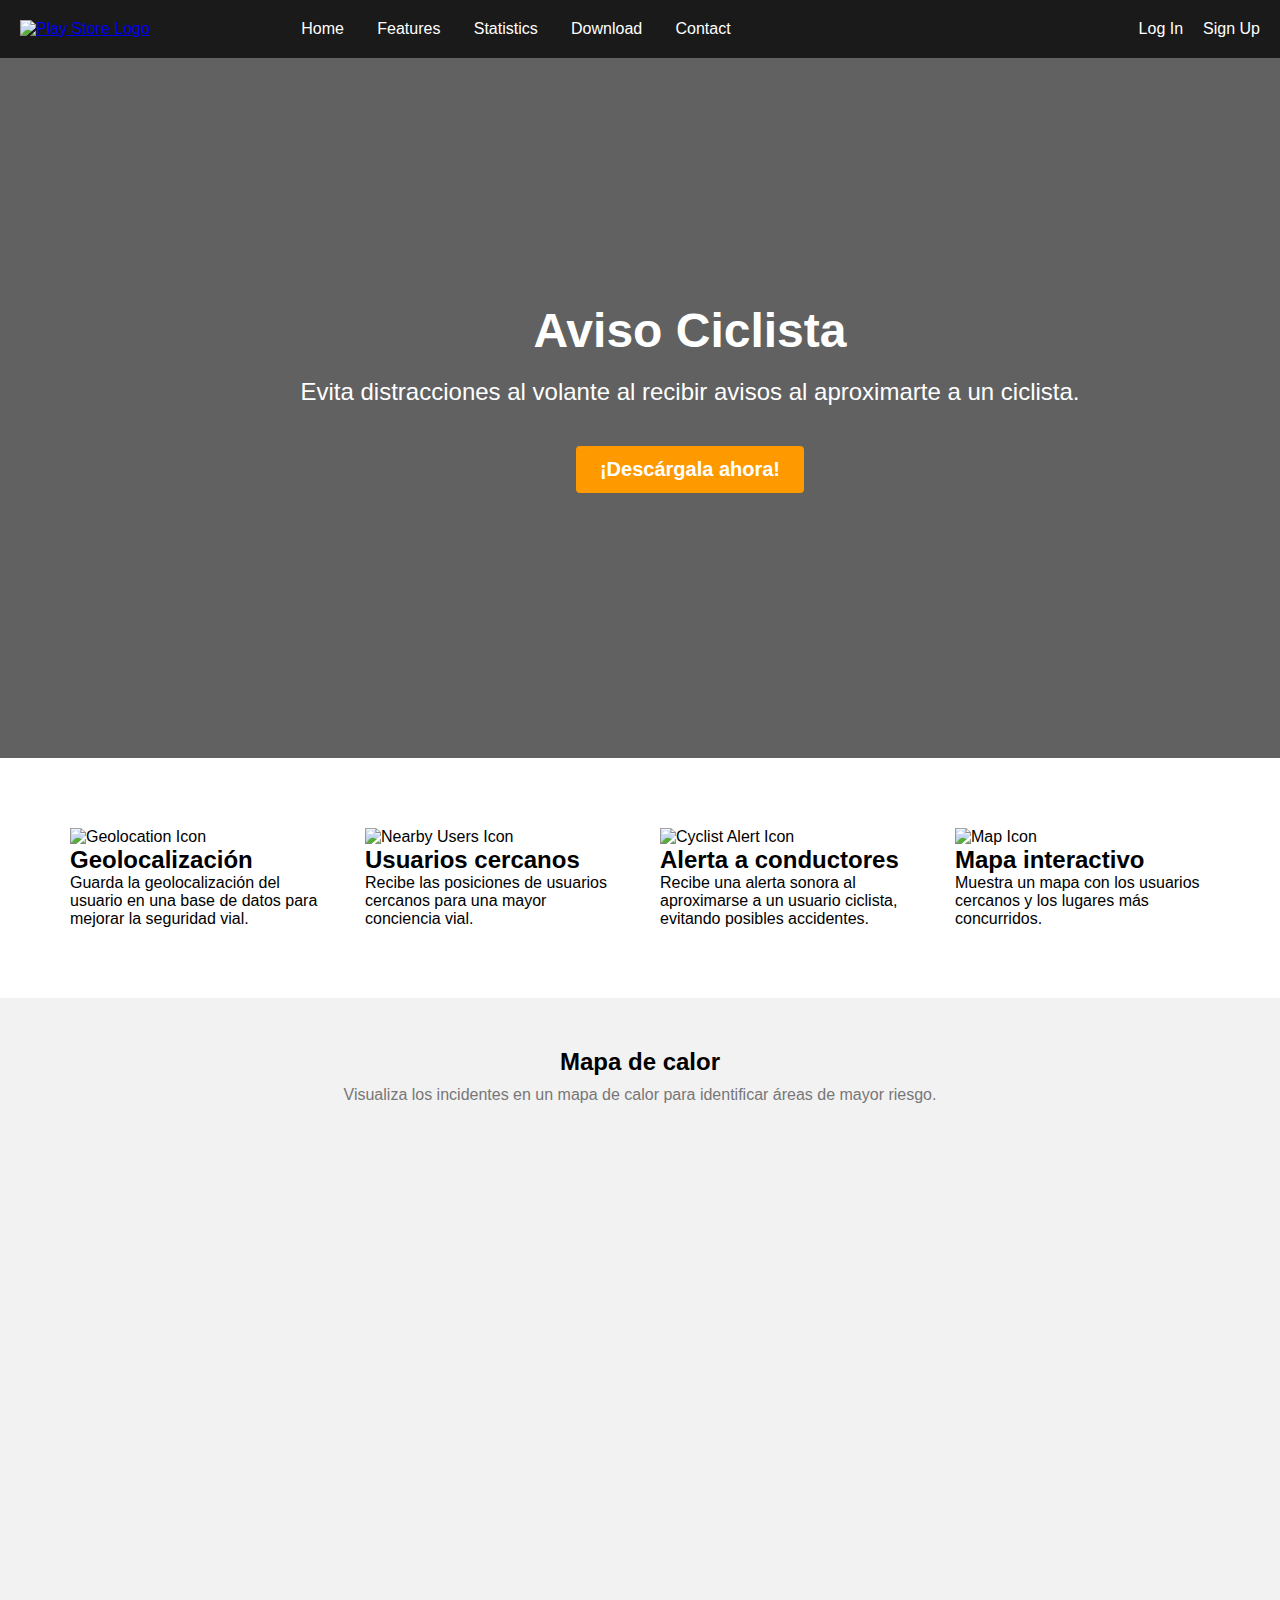
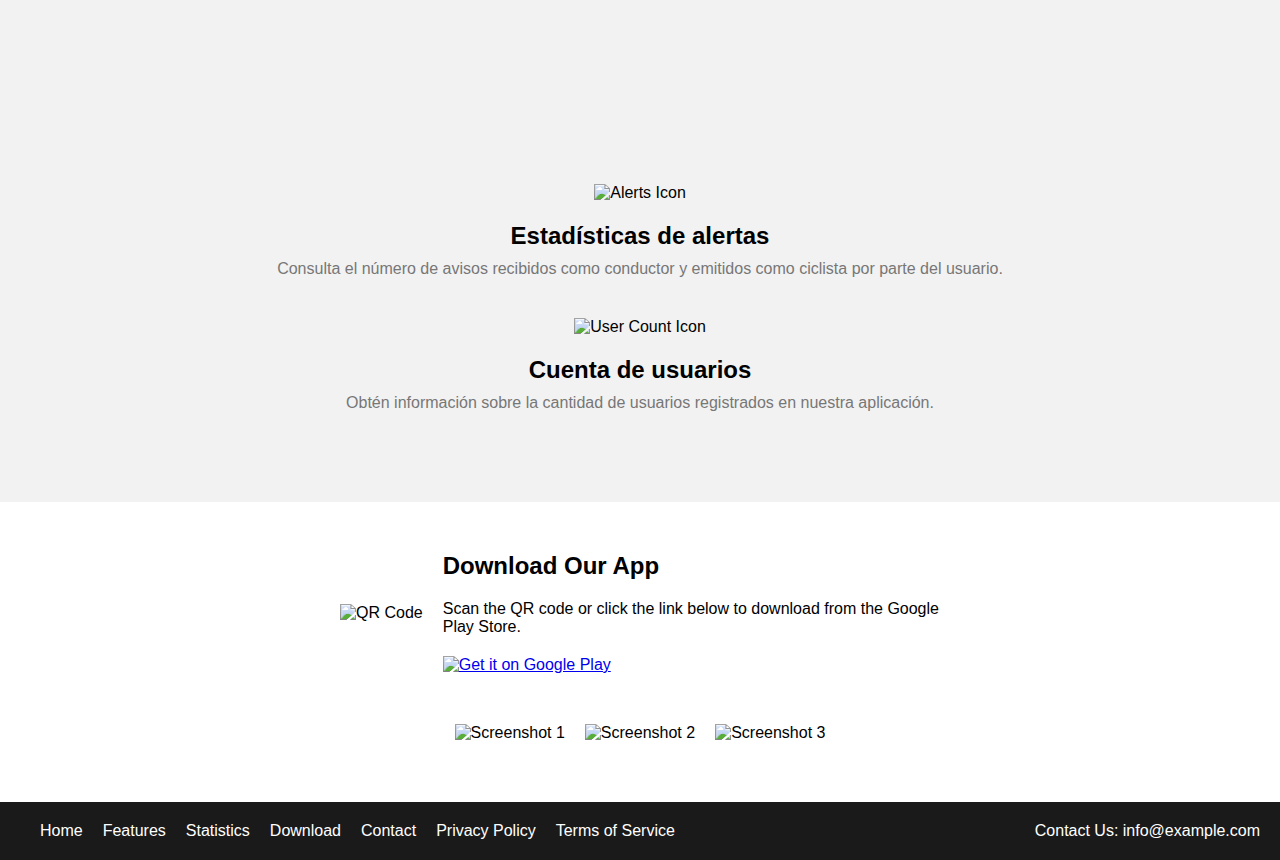
==== web/index.html @ ae35ce98 "added charset" ====
<!DOCTYPE html>
<html>
<head>
    <meta charset="UTF-8">
    <title>Aviso Ciclista</title>
    <link rel="stylesheet" href="login3.css">

    <script src="./app/heatmap.js" type="module" defer></script>
    <script src="https://maps.googleapis.com/maps/api/js?key=AIzaSyBGoaO3KdtTWSkpd9C3U9whxkGeinP6G9s&callback=initMap&libraries=visualization,geometry" async defer></script>
    <script src="https://cdnjs.cloudflare.com/ajax/libs/gsap/3.9.1/gsap.min.js"></script>

    <script src="/app/firebase.js" type="module" defer></script>
    <script src="/app/auth.js" type="module" defer></script>
    
    <script src="/app/modal.js" defer></script>
</head>
</head>
<body>

<!-- Header Section -->
<header>
    <div class="logo-container">
        <a href="index3.html"><img src="/assets/playstore.png" alt="Play Store Logo"></a>
    </div>
    <nav class="main-nav">
        <ul>
            <li><a href="index3.html">Home</a></li> <!-- Home link added -->
            <li><a href="#features">Features</a></li>
            <li><a href="#statistics">Statistics</a></li>
            <li><a href="#download">Download</a></li>
            <li><a href="#contact">Contact</a></li>
        </ul>
    </nav>
    <!-- User-related links -->
<nav class="user-nav">
    <ul id="menu-list">
        <li><a href="#login" id="login-link">Log In</a></li>
        <li><a href="#signup" id="signup-link">Sign Up</a></li>
    </ul>
</nav>

<!-- Login form -->
<div id="login" class="modal">
    <div id="modal-overlay" class="modal-overlay"></div>
    <form id="signin-form" class="modal-content">
        <div class="modal-header">
            <span class="close-button" onclick="hideModal('login')">&times;</span>
            <h1>Log In</h1>
        </div>
        <div class="form-group">
            <label for="signin-email"><b>Email</b></label>
            <input type="text" id="signin-email" placeholder="Enter Email" required>
        </div>
        <div class="form-group">
            <label for="signin-password"><b>Password</b></label>
            <input type="password" id="signin-password" placeholder="Enter Password" required>
        </div>
        <div class="form-group">
            <button type="submit" class="signin-button">Log In</button>
        </div>
    </form>
</div>

<!-- Sign Up form -->
<div id="signup" class="modal">
    <div id="modal-overlay" class="modal-overlay"></div>
    <form id="signup-form" class="modal-content">
        <div class="modal-header">
            <span class="close-button" onclick="hideModal('signup')">&times;</span>
            <h1>Sign Up</h1>
        </div>
        <div class="form-group">
            <label for="signup-email"><b>Email</b></label>
            <input type="text" id="signup-email" placeholder="Enter Email" required>
        </div>
        <div class="form-group">
            <label for="signup-password"><b>Password</b></label>
            <input type="password" id="signup-password" placeholder="Enter Password" required>
        </div>
        <div class="form-group">
            <button type="submit" class="signup-button">Sign Up</button>
        </div>
    </form>
</div>
</header>

<!-- Hero Section -->
<section id="hero">
    <div class="hero-overlay"></div>
    <div class="hero-content">
        <h1 class="hero-title">Aviso Ciclista</h1>
        <p class="hero-description">Evita distracciones al volante al recibir avisos al aproximarte a un ciclista.</p>
        <div class="hero-cta">
            <a href="https://play.google.com/store/apps/details?id=com.davidhpf.Aviso_Ciclista" target="_blank" rel="noopener noreferrer" class="hero-button">¡Descárgala ahora!</a>
        </div>
    </div>
</section>

<!-- Features Section -->
<section id="features">
    <!-- Repeat this structure for each feature -->
    <div>
        <img src="/assets/geolocation.png" alt="Geolocation Icon" style="max-width: 100%; height: auto;">
        <h2>Geolocalización</h2>
        <p>Guarda la geolocalización del usuario en una base de datos para mejorar la seguridad vial.</p>
    </div>
    <div>
        <img src="/assets/nearby.png" alt="Nearby Users Icon" style="max-width: 100%; height: auto;">
        <h2>Usuarios cercanos</h2>
        <p>Recibe las posiciones de usuarios cercanos para una mayor conciencia vial.</p>
    </div>
    <div>
        <img src="/assets/p-22.jpg" alt="Cyclist Alert Icon"  style="max-width: 100%; height: auto;">
        <h2>Alerta a conductores</h2>
        <p>Recibe una alerta sonora al aproximarse a un usuario ciclista, evitando posibles accidentes.</p>
    </div>
    <div>
        <img src="/assets/Map-03.png" alt="Map Icon" style="max-width: 100%; height: auto;">
        <h2>Mapa interactivo</h2>
        <p>Muestra un mapa con los usuarios cercanos y los lugares más concurridos.</p>
    </div>
</section>

<!-- Statistics Section -->
<section id="statistics">
    <!-- Include elements for your heatmap and other stats here -->
    <div id="heatmap">
        <h2>Mapa de calor</h2>
        <p>Visualiza los incidentes en un mapa de calor para identificar áreas de mayor riesgo.</p>
        <div id="map" style="width: 100%;"></div>
    </div>
    <div id="alerts-stats">
        <img src="alerts-icon.png" alt="Alerts Icon">
        <h2>Estadísticas de alertas</h2>
        <p>Consulta el número de avisos recibidos como conductor y emitidos como ciclista por parte del usuario.</p>
    </div>
    <div id="user-count">
        <img src="user-count-icon.png" alt="User Count Icon">
        <h2>Cuenta de usuarios</h2>
        <p>Obtén información sobre la cantidad de usuarios registrados en nuestra aplicación.</p>
    </div>
</section>

<!-- Download Section -->
<section id="download">
    <div class="download-container">
        <div class="qr-code">
            <!-- Add your QR code image here -->
            <img src="/assets/qr-code.png" alt="QR Code">
        </div>
        <div class="download-info">
            <h2>Download Our App</h2>
            <p>Scan the QR code or click the link below to download from the Google Play Store.</p>
            <a class="play-store-link" href="https://play.google.com/store/apps/details?id=com.davidhpf.Aviso_Ciclista">
            <img alt='Get it on Google Play' src='https://play.google.com/intl/en_us/badges/static/images/badges/en_badge_web_generic.png'/></a>
            </a>
        </div>
    </div>
    <!-- Include app screenshots here -->
    <div class="screenshots-container">
        <img src="/assets/Screenshot_1.png" alt="Screenshot 1">
        <img src="/assets/Screenshot_2.png" alt="Screenshot 2">
        <img src="screenshot3.png" alt="Screenshot 3">
    </div>
</section>

<!-- Footer Section -->
<footer>
    <!-- Repeat the nav structure from the header here -->
    <nav>
        <ul>
            <li><a href="index3.html">Home</a></li> <!-- Home link added -->
            <li><a href="#features">Features</a></li>
            <li><a href="#statistics">Statistics</a></li>
            <li><a href="#download">Download</a></li>
            <li><a href="#contact">Contact</a></li>
            <li><a href="/privacy.html">Privacy Policy</a></li>
            <li><a href="#terms">Terms of Service</a></li>
        </ul>
    </nav>
    <!-- Include contact info here -->
    <p>Contact Us: info@example.com</p>
</footer>

</body>
</html>
---- web/login3.css ----
/* Reset some default styles */
body, h1, h2, p, ul {
    margin: 0;
    padding: 0;
}

body {
    font-family: Arial, sans-serif;
}

/* Header */
header {
    display: flex;
    justify-content: space-between;
    align-items: center;
    padding: 20px;
    background-color: #1a1a1a;
}

header .logo-container {
    flex: 1;
}

header .main-nav,
header .user-nav {
    flex: 2;
}

header img {
    height: 50px;
}

header nav ul {
    display: flex;
    justify-content: space-evenly;
    list-style-type: none;
}

header nav ul li a {
    color: white;
    text-decoration: none;
}

header .user-nav ul {
    justify-content: flex-end; /* Aligns Login and Sign Up to the right */
}

.user-nav ul li {
    margin-left: 20px; /* Adjust this value to increase or decrease the space */
}

/* Hero Section */
section#hero {
    display: flex;
    justify-content: space-around;
    align-items: center;
    padding: 50px;
    background-color: #f2f2f2;
}

section#hero .hero-text {
    flex: 1;
}

section#hero .hero-text h1,
section#hero .hero-text p {
    margin-bottom: 20px;
}

section#hero .hero-cta {
    flex: 1;
}

section#hero .hero-image {
    flex: 1;
}

section#hero .hero-image img {
    width: 100%;
    object-fit: contain;
}

/* Features Section */
section#features {
    display: flex;
    justify-content: space-around;
    padding: 50px;
    background-color: #fff;
}

section#features div {
    width: 30%;
    padding: 20px;
}

section#features img {
    width: 100%;
}

/* Statistics Section */
section#statistics {
    display: flex;
    flex-direction: column;
    align-items: center;
    padding: 50px;
    background-color: #f2f2f2;
}

/* Download Section */
section#download {
    display: flex;
    flex-direction: column;
    align-items: center;
    padding: 50px;
    background-color: #fff;
}

.download-container {
    display: flex;
    justify-content: center;
    align-items: center;
    flex-wrap: wrap;
    max-width: 600px;
    margin-bottom: 40px;
}

.qr-code img {
    max-width: 200px;
    height: auto;
    margin-right: 20px;
}

.download-info {
    flex: 1;
}

.download-info h2 {
    margin-bottom: 20px;
}

.download-info p {
    margin-bottom: 20px;
}

.play-store-link img {
    max-width: 200px;
    height: auto;
}

.screenshots-container {
    display: flex;
    justify-content: center;
    max-width: 800px;
}

.screenshots-container img {
    max-width: 300px;
    height: auto;
    margin: 10px;
}

/* Footer Section */
footer {
    display: flex;
    justify-content: space-between;
    padding: 20px;
    background-color: #1a1a1a;
}

footer nav ul {
    display: flex;
    list-style-type: none;
}

footer nav ul li {
    margin-left: 20px;
}

footer nav ul li a {
    color: white;
    text-decoration: none;
}

footer p {
    color: white;
}

/* Privacy Policy Content */
section#privacy-policy {
    display: flex;
    justify-content: center;
    align-items: center;
    padding: 50px;
    background-color: #f2f2f2;
}

section#privacy-policy .policy-container {
    max-width: 800px;
    text-align: justify;
}

section#privacy-policy .policy-container h1 {
    font-size: 28px;
    margin-bottom: 20px;
}

section#privacy-policy .policy-container h2 {
    font-size: 24px;
    margin-bottom: 10px;
}

section#privacy-policy .policy-container p {
    margin-bottom: 15px;
}

section#privacy-policy .policy-container ul {
    margin-bottom: 15px;
}

section#privacy-policy .policy-container li {
    margin-bottom: 5px;
}

#hero {
    position: relative;
    width: 100%;
    height: 600px;
    background-size: cover;
    background-position: center;
    background-image: url('/assets/background.jpg');
}

.hero-overlay {
    position: absolute;
    top: 0;
    left: 0;
    width: 100%;
    height: 100%;
    background-color: rgba(0, 0, 0, 0.6);
}

.hero-content {
    position: relative;
    z-index: 1;
    text-align: center;
    padding: 100px 20px;
    color: #fff;
}

.hero-title {
    font-size: 48px;
    font-weight: bold;
    margin-bottom: 20px;
}

.hero-description {
    font-size: 24px;
    margin-bottom: 40px;
}

.hero-cta {
    margin-bottom: 20px;
}

.hero-button {
    display: inline-block;
    padding: 12px 24px;
    font-size: 20px;
    font-weight: bold;
    text-decoration: none;
    background-color: #ff9900;
    color: #fff;
    border-radius: 4px;
    transition: background-color 0.3s ease;
}

.hero-button:hover {
    background-color: #e68a00;
}

#statistics {
    padding: 100px 0;
    background-color: #f2f2f2;
}

#statistics div {
    text-align: center;
    margin-bottom: 40px;
}

#statistics img {
    width: 80px;
    height: 80px;
    margin-bottom: 20px;
}

#statistics h2 {
    font-size: 24px;
    font-weight: bold;
    margin-bottom: 10px;
}

#statistics p {
    font-size: 16px;
    color: #777;
}

#map {
    width: 100%;
    height: 600px;
}

#login,
#signup {
    display: none;
}

/* General Modal Styling */
.modal {
    display: none;  /* Hidden by default */
    position: fixed;  /* Stay in place */
    z-index: 1000;  /* Sit on top */
    left: 0;
    top: 0;
    width: 100%;  /* Full width */
    height: 100%;  /* Full height */
    overflow: auto;  /* Enable scroll if needed */
    background-color: rgba(0, 0, 0, 0.4);  /* Black with opacity */
}

.modal-content {
    position: relative;
    background-color: #fefefe;
    margin: 15% auto;  /* 15% from the top and centered */
    padding: 20px;
    border: 1px solid #888;
    width: 80%;  /* Could be more or less, depending on screen size */
}

.modal-overlay {
    position: absolute;
    top: 0;
    left: 0;
    height: 100%;
    width: 100%;
    background-color: rgba(0, 0, 0, 0.5);
}

/* Styling for the modals */
.modal-header {
    padding: 10px 20px;
    border-bottom: 1px solid #ddd;
    display: flex;
    justify-content: space-between;
    align-items: center;
}

.close-button {
    font-size: 30px;
    font-weight: bold;
    cursor: pointer;
}

.close-button:hover,
.close-button:focus {
    color: #f44336;
    text-decoration: none;
    cursor: pointer;
}

.form-group {
    padding: 10px 20px;
}

/* Styles for the form inputs and buttons */
input[type="text"],
input[type="password"] {
    width: 100%;
    padding: 15px;
    margin: 5px 0 10px 0;
    display: inline-block;
    border: none;
    background: #f1f1f1;
}

button {
    background-color: #4caf50;
    color: white;
    padding: 15px 20px;
    margin: 8px 0;
    border: none;
    cursor: pointer;
    width: 100%;
    opacity: 0.9;
}

button:hover {
    opacity: 1;
}

.modal-overlay {
    position: fixed;
    top: 0;
    left: 0;
    width: 100%;
    height: 100%;
    background-color: rgba(0, 0, 0, 0.5);
}

body.modal-active {
    /* This will darken the background */
    background-color: rgba(0, 0, 0, 0.4);
}

body.modal-active > *:not(.modal) {
    /* This will blur the background content */
    filter: blur(5px);
}

.modal-backdrop {
    position: fixed;  /* Fix position to the viewport */
    top: 0;
    left: 0;
    width: 100vw;  /* Cover the whole viewport */
    height: 100vh;  /* Cover the whole viewport */
    background-color: rgba(0, 0, 0, 0.5);  /* Semi-transparent black */
    z-index: 5;  /* Below the modal, but above everything else */
}
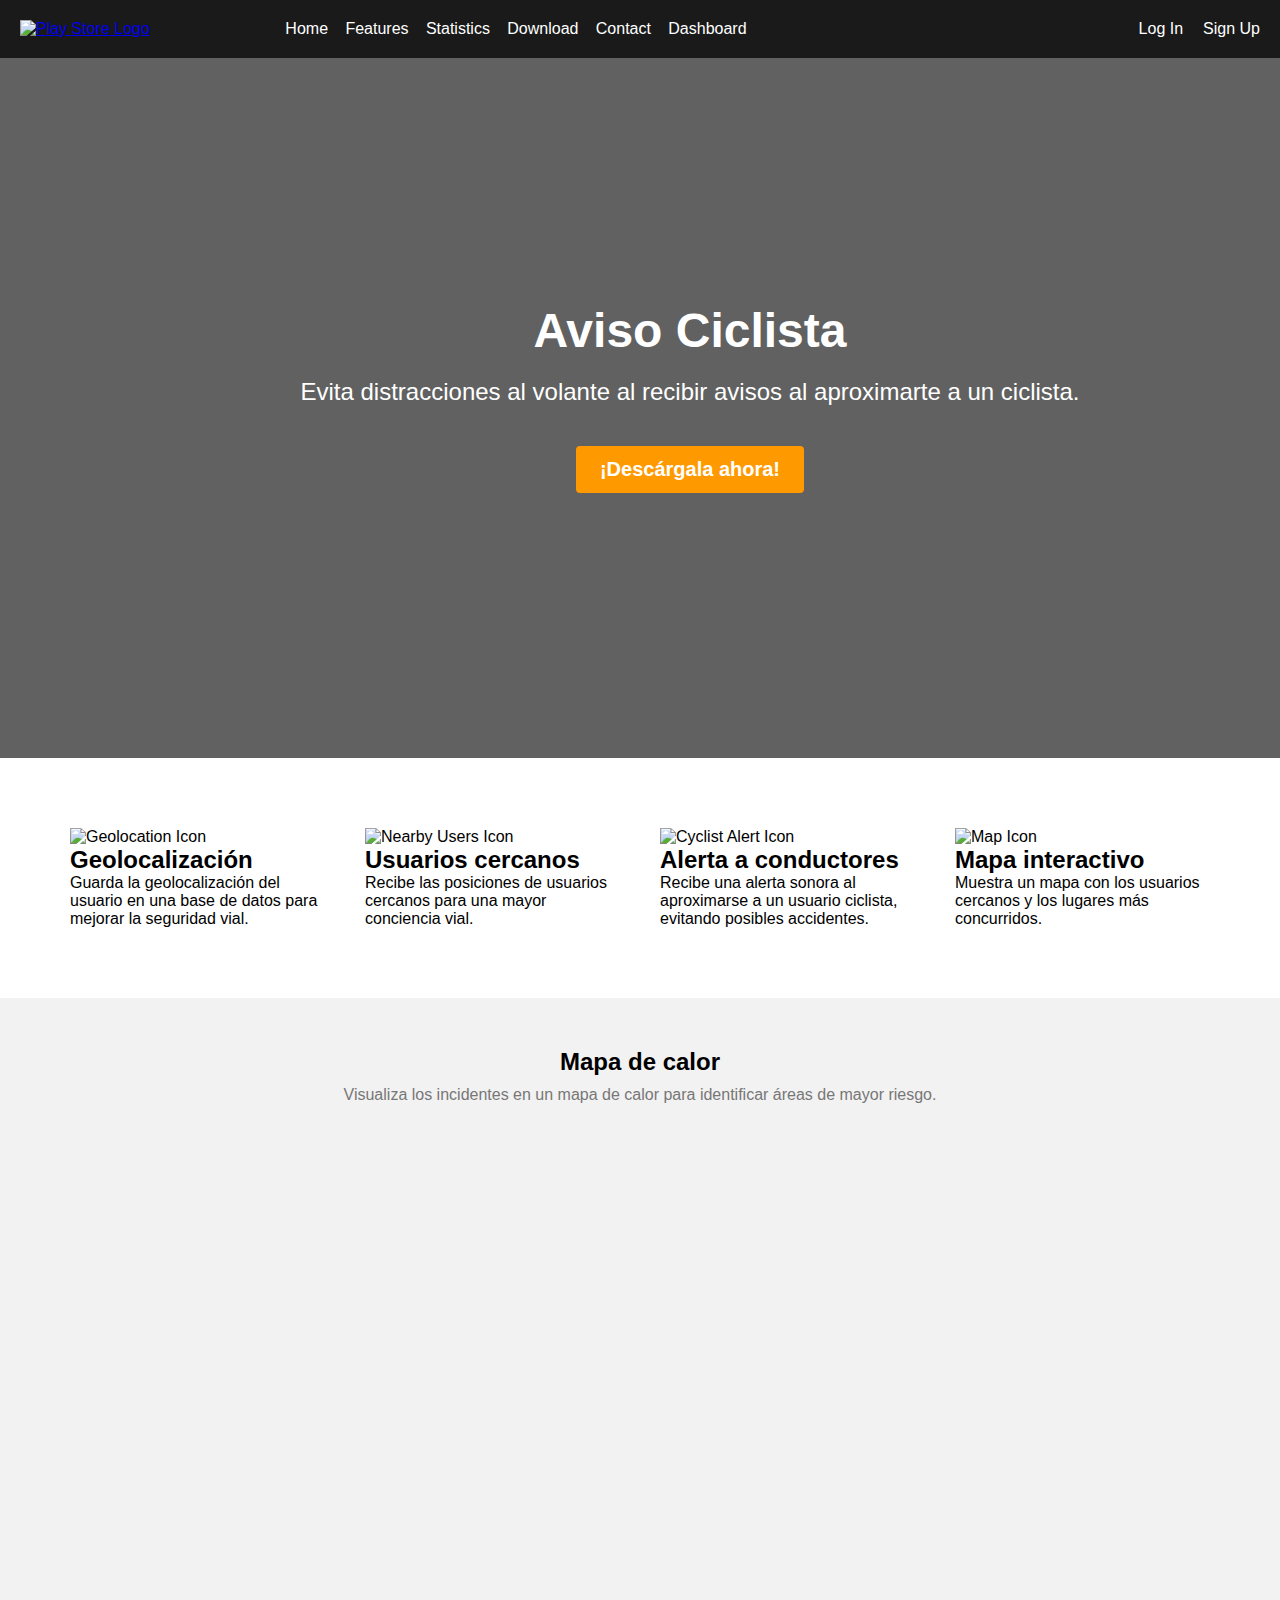
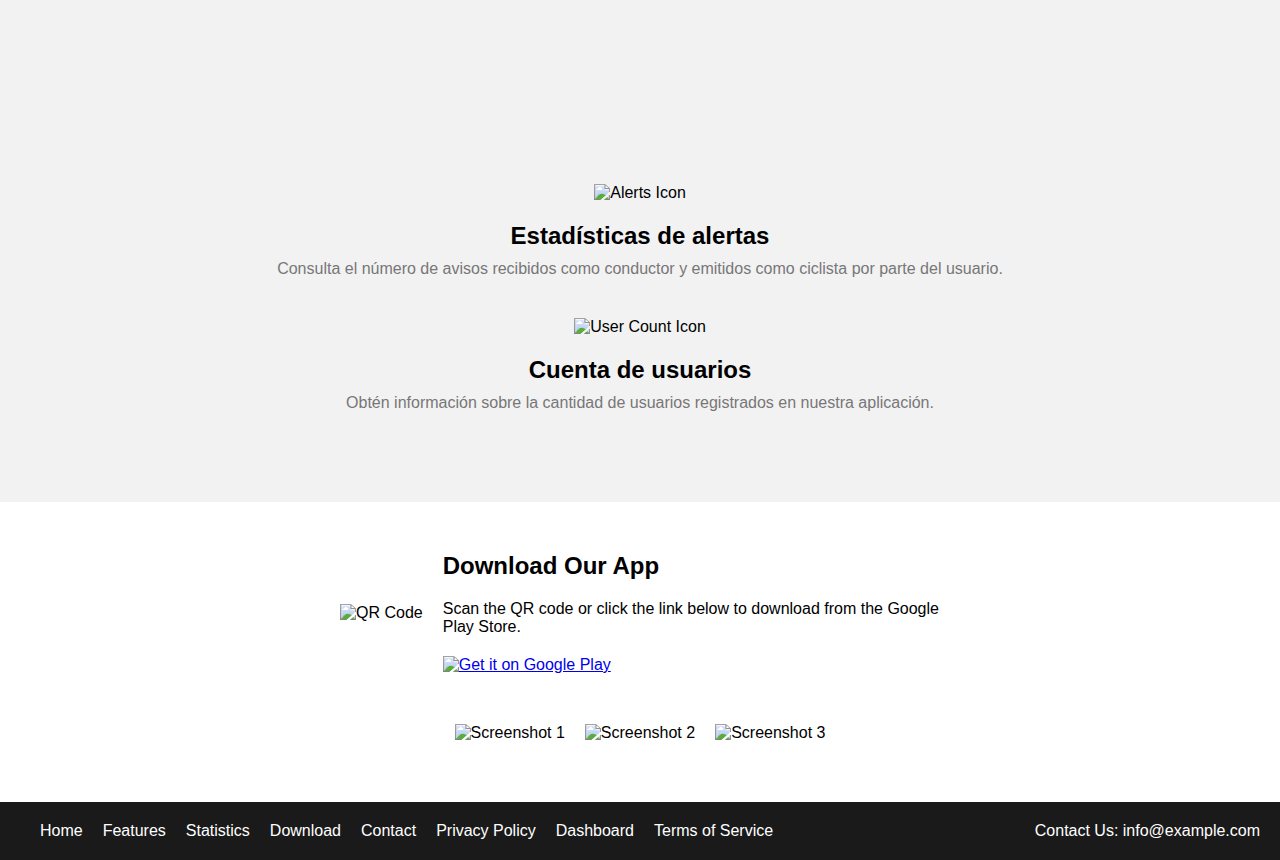
==== commit 8bf59dfc: "fix nav" ====
--- a/web/index.html
+++ b/web/index.html
@@ -24,11 +24,12 @@
     </div>
     <nav class="main-nav">
         <ul>
-            <li><a href="index3.html">Home</a></li> <!-- Home link added -->
+            <li><a href="index.html">Home</a></li> <!-- Home link added -->
             <li><a href="#features">Features</a></li>
             <li><a href="#statistics">Statistics</a></li>
             <li><a href="#download">Download</a></li>
             <li><a href="#contact">Contact</a></li>
+            <li><a href="/dashboard2.html">Dashboard</a></li>
         </ul>
     </nav>
     <!-- User-related links -->
@@ -169,12 +170,13 @@
     <!-- Repeat the nav structure from the header here -->
     <nav>
         <ul>
-            <li><a href="index3.html">Home</a></li> <!-- Home link added -->
+            <li><a href="index.html">Home</a></li> <!-- Home link added -->
             <li><a href="#features">Features</a></li>
             <li><a href="#statistics">Statistics</a></li>
             <li><a href="#download">Download</a></li>
             <li><a href="#contact">Contact</a></li>
             <li><a href="/privacy.html">Privacy Policy</a></li>
+            <li><a href="/dashboard2.html">Dashboard</a></li>
             <li><a href="#terms">Terms of Service</a></li>
         </ul>
     </nav>
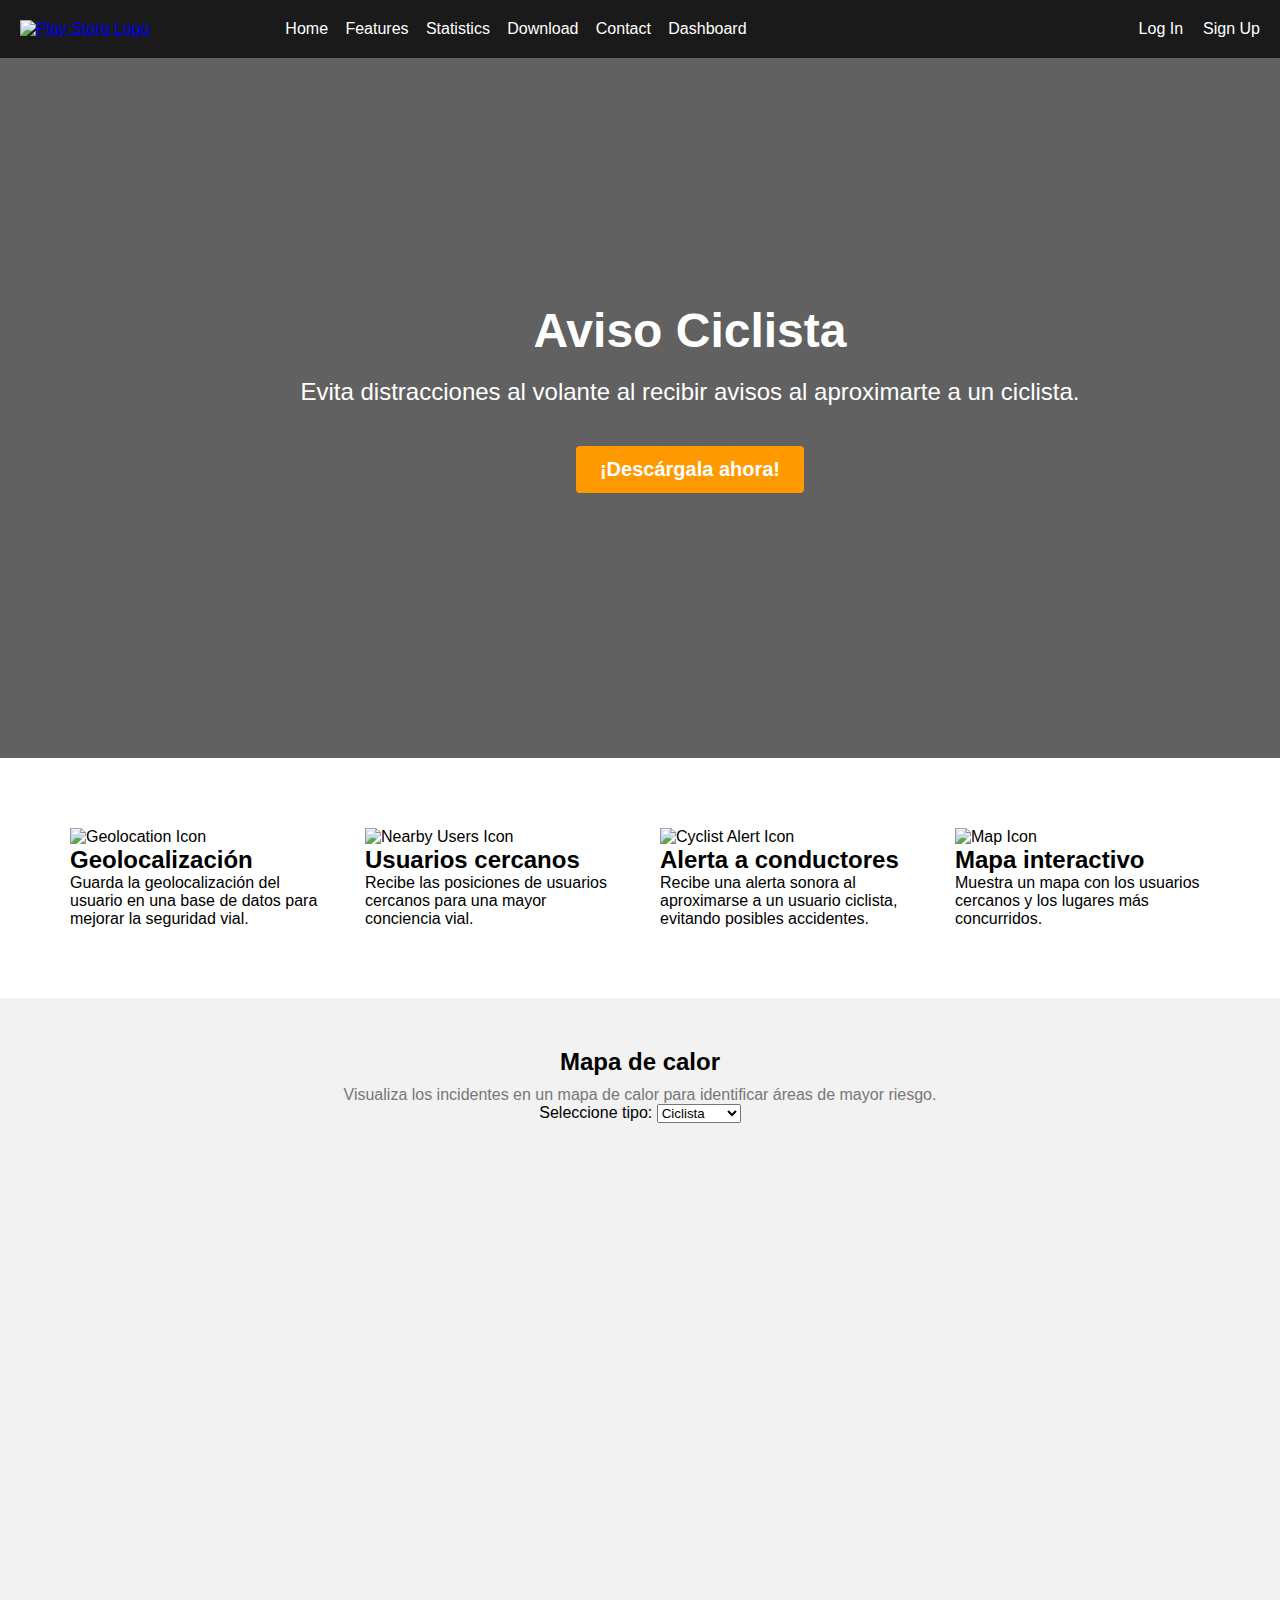
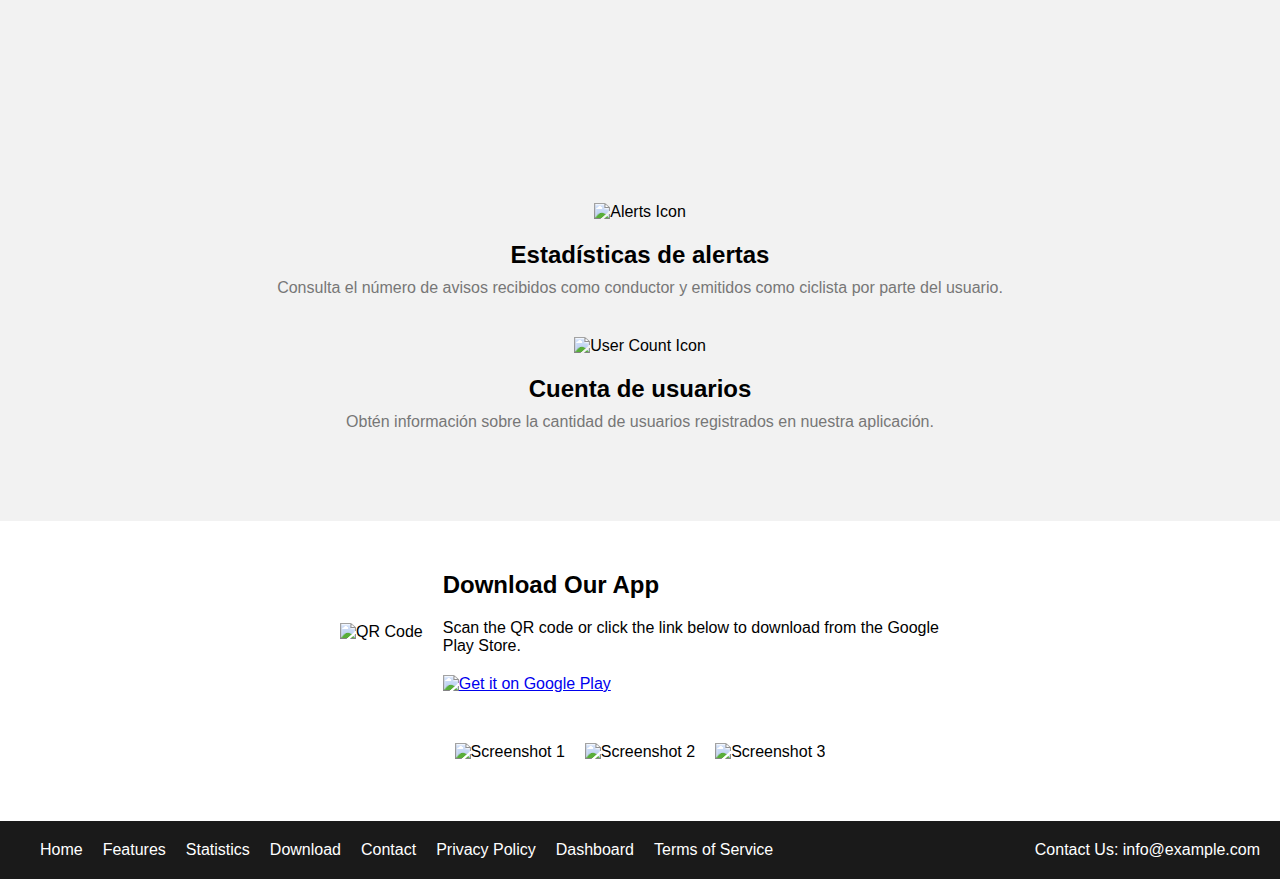
==== commit 49fac9f3: "selector on index" ====
--- a/web/index.html
+++ b/web/index.html
@@ -13,6 +13,7 @@
     <script src="/app/auth.js" type="module" defer></script>
     
     <script src="/app/modal.js" defer></script>
+
 </head>
 </head>
 <body>
@@ -128,6 +129,15 @@
     <div id="heatmap">
         <h2>Mapa de calor</h2>
         <p>Visualiza los incidentes en un mapa de calor para identificar áreas de mayor riesgo.</p>
+        
+        <!-- Dropdown menu -->
+        <label for="heatmap-selector">Seleccione tipo:</label>
+        <select id="heatmap-selector">
+            <option value="Ciclista">Ciclista</option>
+            <option value="Conductor">Conductor</option>
+            <!--<option value="Incidente">Incidente</option>-->
+        </select>
+
         <div id="map" style="width: 100%;"></div>
     </div>
     <div id="alerts-stats">
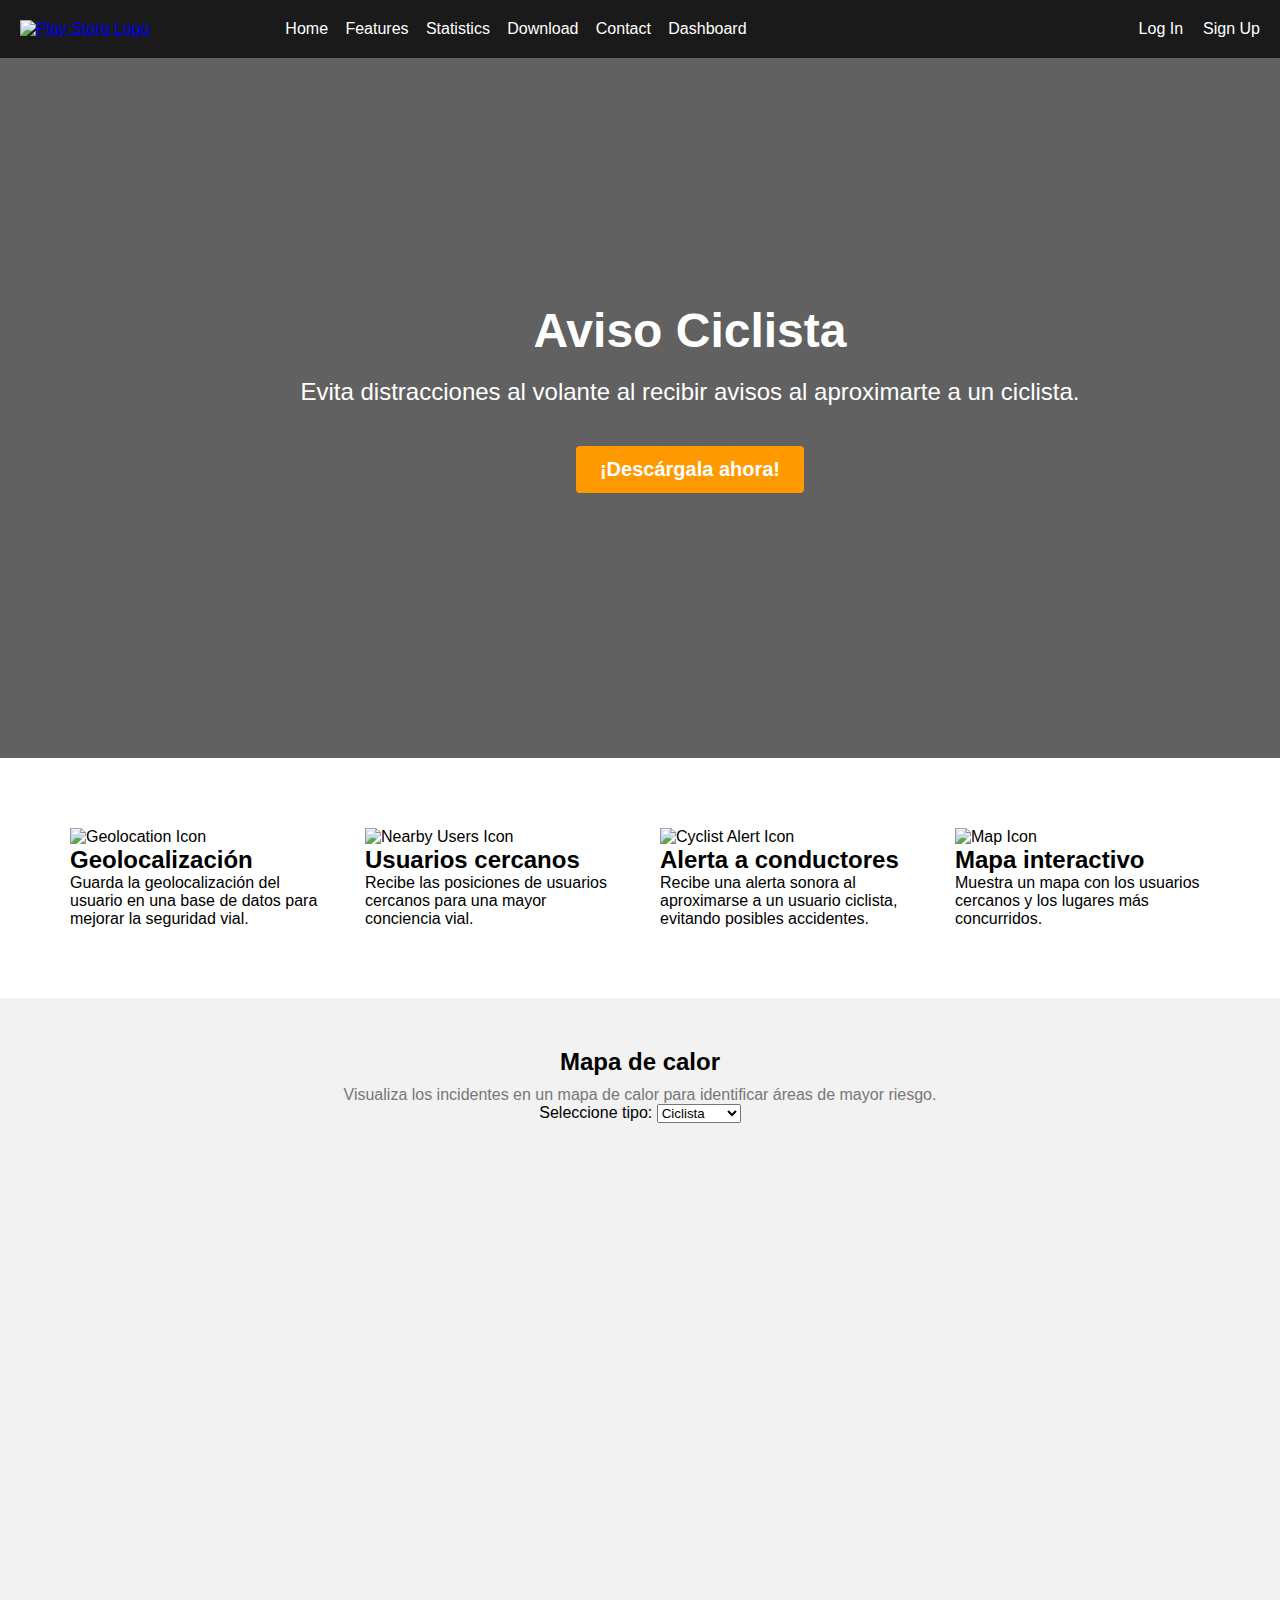
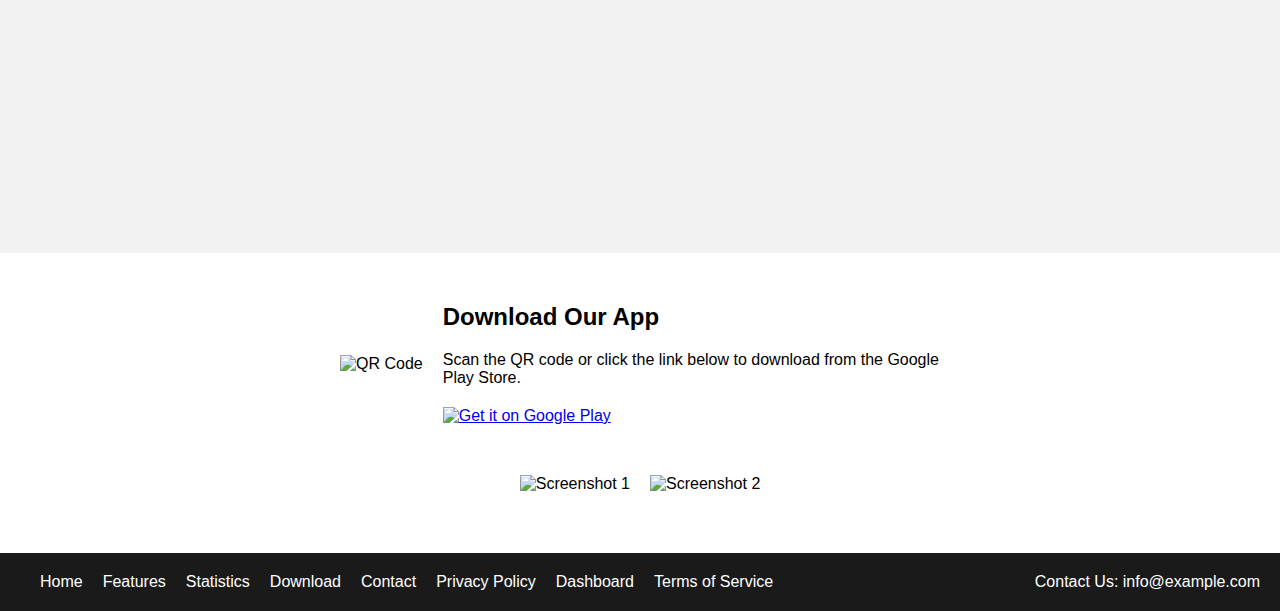
==== commit 1c4b96f7: "cleanup" ====
--- a/web/index.html
+++ b/web/index.html
@@ -140,16 +140,6 @@
 
         <div id="map" style="width: 100%;"></div>
     </div>
-    <div id="alerts-stats">
-        <img src="alerts-icon.png" alt="Alerts Icon">
-        <h2>Estadísticas de alertas</h2>
-        <p>Consulta el número de avisos recibidos como conductor y emitidos como ciclista por parte del usuario.</p>
-    </div>
-    <div id="user-count">
-        <img src="user-count-icon.png" alt="User Count Icon">
-        <h2>Cuenta de usuarios</h2>
-        <p>Obtén información sobre la cantidad de usuarios registrados en nuestra aplicación.</p>
-    </div>
 </section>
 
 <!-- Download Section -->
@@ -171,7 +161,6 @@
     <div class="screenshots-container">
         <img src="/assets/Screenshot_1.png" alt="Screenshot 1">
         <img src="/assets/Screenshot_2.png" alt="Screenshot 2">
-        <img src="screenshot3.png" alt="Screenshot 3">
     </div>
 </section>
 
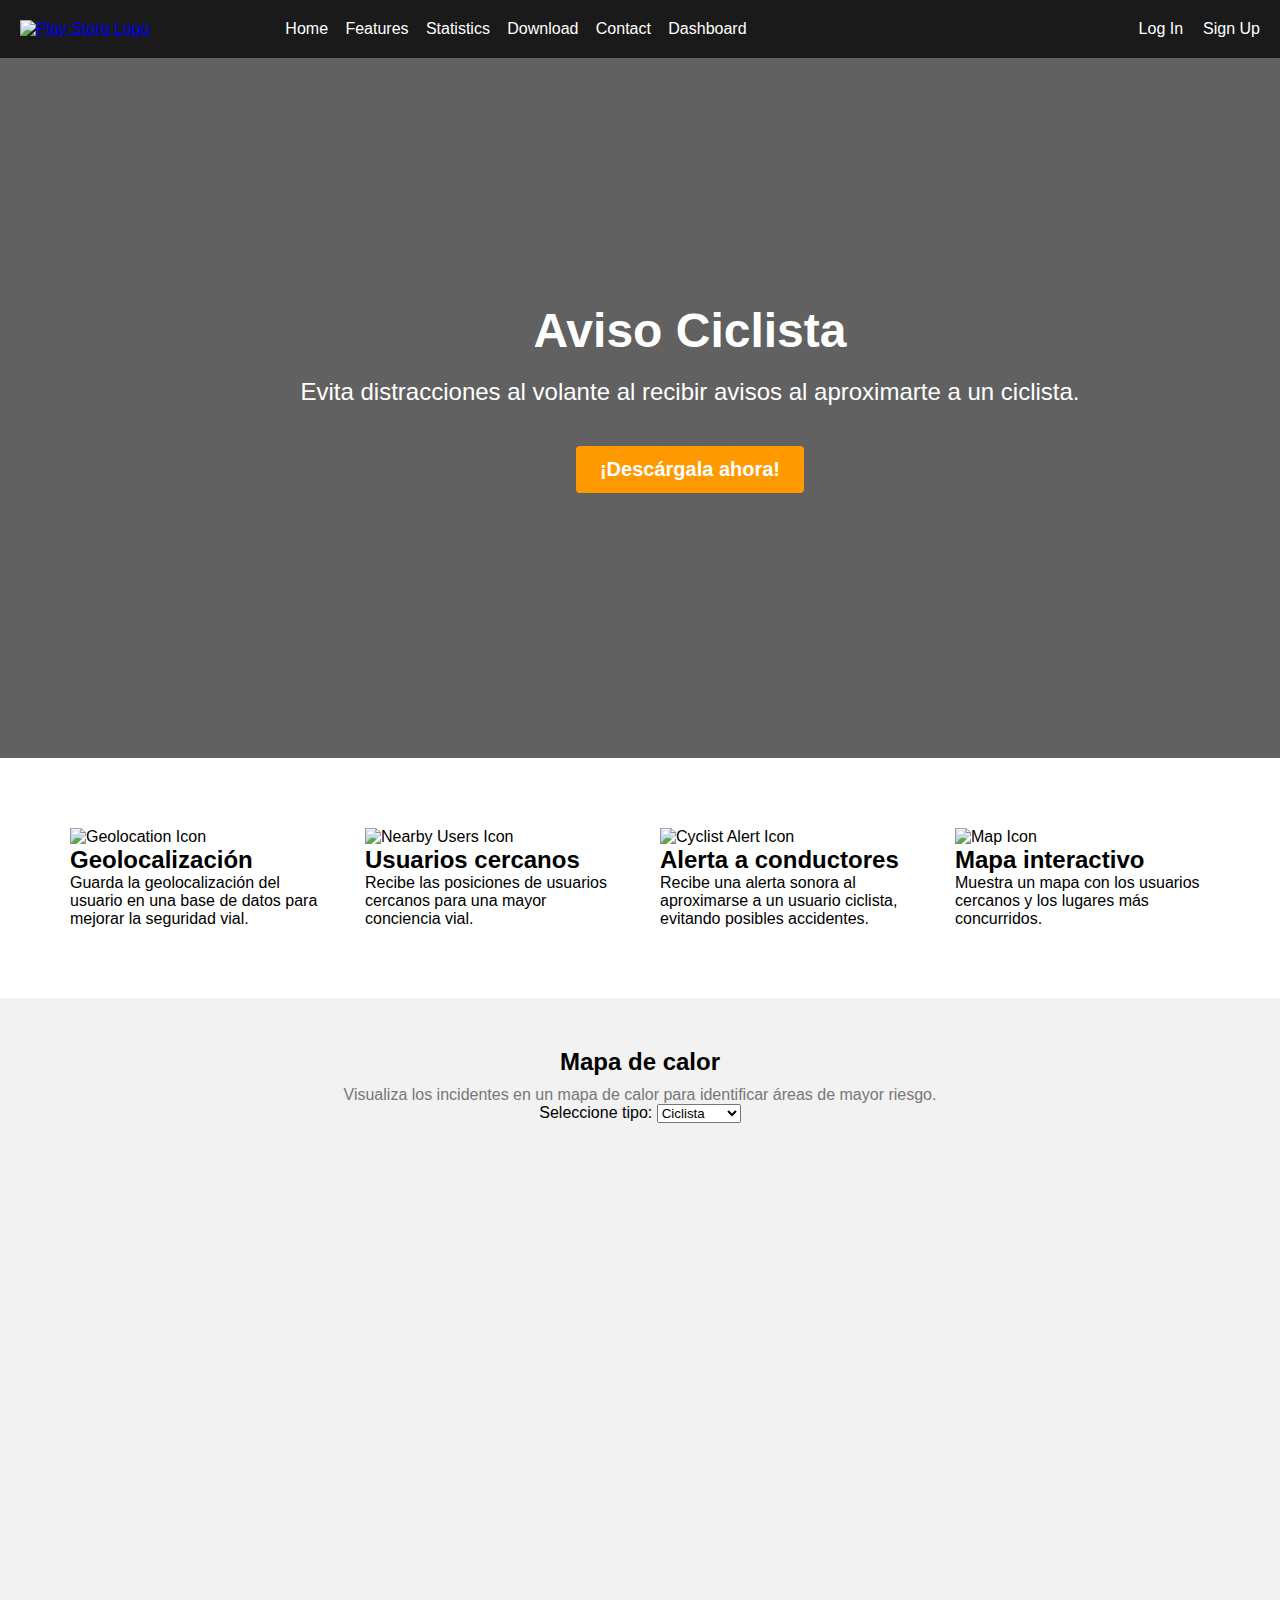
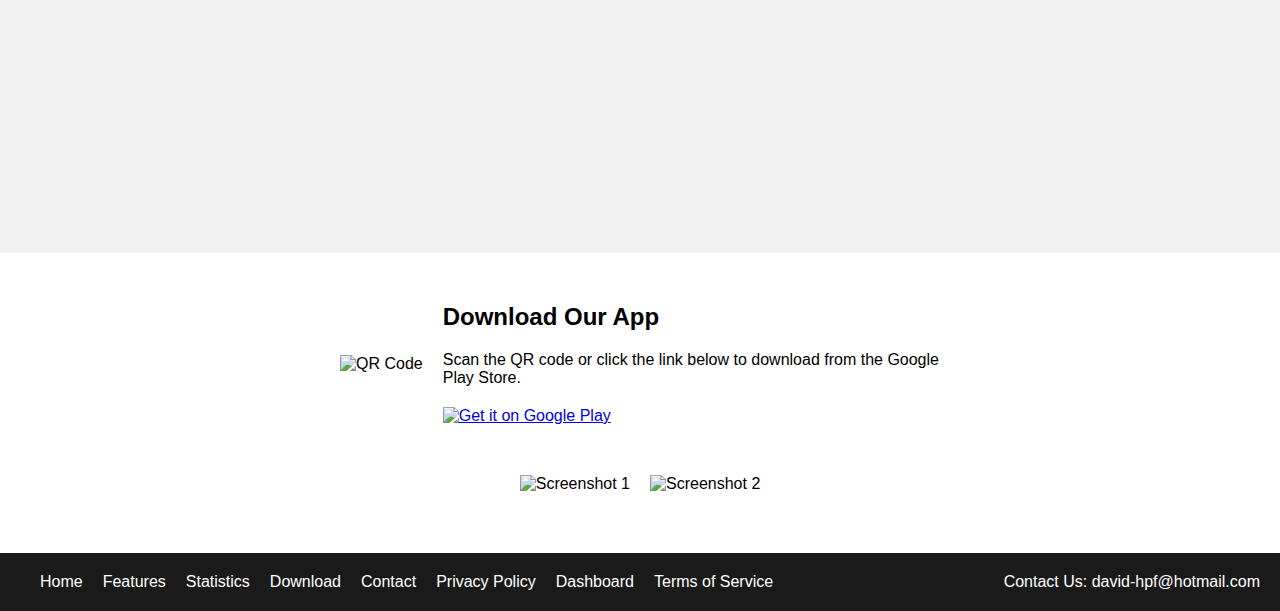
==== commit a3d9d209: "added contact" ====
--- a/web/index.html
+++ b/web/index.html
@@ -3,7 +3,7 @@
 <head>
     <meta charset="UTF-8">
     <title>Aviso Ciclista</title>
-    <link rel="stylesheet" href="login3.css">
+    <link rel="stylesheet" href="main.css">
 
     <script src="./app/heatmap.js" type="module" defer></script>
     <script src="https://maps.googleapis.com/maps/api/js?key=AIzaSyBGoaO3KdtTWSkpd9C3U9whxkGeinP6G9s&callback=initMap&libraries=visualization,geometry" async defer></script>
@@ -21,7 +21,7 @@
 <!-- Header Section -->
 <header>
     <div class="logo-container">
-        <a href="index3.html"><img src="/assets/playstore.png" alt="Play Store Logo"></a>
+        <a href="index.html"><img src="/assets/playstore.png" alt="Play Store Logo"></a>
     </div>
     <nav class="main-nav">
         <ul>
@@ -30,7 +30,7 @@
             <li><a href="#statistics">Statistics</a></li>
             <li><a href="#download">Download</a></li>
             <li><a href="#contact">Contact</a></li>
-            <li><a href="/dashboard2.html">Dashboard</a></li>
+            <li><a href="/dashboard.html">Dashboard</a></li>
         </ul>
     </nav>
     <!-- User-related links -->
@@ -175,12 +175,12 @@
             <li><a href="#download">Download</a></li>
             <li><a href="#contact">Contact</a></li>
             <li><a href="/privacy.html">Privacy Policy</a></li>
-            <li><a href="/dashboard2.html">Dashboard</a></li>
+            <li><a href="/dashboard.html">Dashboard</a></li>
             <li><a href="#terms">Terms of Service</a></li>
         </ul>
     </nav>
     <!-- Include contact info here -->
-    <p>Contact Us: info@example.com</p>
+    <p>Contact Us: david-hpf@hotmail.com</p>
 </footer>
 
 </body>
--- a/web/main.css
+++ b/web/main.css
@@ -0,0 +1,428 @@
+/* Reset some default styles */
+body, h1, h2, p, ul {
+    margin: 0;
+    padding: 0;
+}
+
+body {
+    font-family: Arial, sans-serif;
+}
+
+/* Header */
+header {
+    display: flex;
+    justify-content: space-between;
+    align-items: center;
+    padding: 20px;
+    background-color: #1a1a1a;
+}
+
+header .logo-container {
+    flex: 1;
+}
+
+header .main-nav,
+header .user-nav {
+    flex: 2;
+}
+
+header img {
+    height: 50px;
+}
+
+header nav ul {
+    display: flex;
+    justify-content: space-evenly;
+    list-style-type: none;
+}
+
+header nav ul li a {
+    color: white;
+    text-decoration: none;
+}
+
+header .user-nav ul {
+    justify-content: flex-end; /* Aligns Login and Sign Up to the right */
+}
+
+.user-nav ul li {
+    margin-left: 20px; /* Adjust this value to increase or decrease the space */
+}
+
+/* Hero Section */
+section#hero {
+    display: flex;
+    justify-content: space-around;
+    align-items: center;
+    padding: 50px;
+    background-color: #f2f2f2;
+}
+
+section#hero .hero-text {
+    flex: 1;
+}
+
+section#hero .hero-text h1,
+section#hero .hero-text p {
+    margin-bottom: 20px;
+}
+
+section#hero .hero-cta {
+    flex: 1;
+}
+
+section#hero .hero-image {
+    flex: 1;
+}
+
+section#hero .hero-image img {
+    width: 100%;
+    object-fit: contain;
+}
+
+/* Features Section */
+section#features {
+    display: flex;
+    justify-content: space-around;
+    padding: 50px;
+    background-color: #fff;
+}
+
+section#features div {
+    width: 30%;
+    padding: 20px;
+}
+
+section#features img {
+    width: 100%;
+}
+
+/* Statistics Section */
+section#statistics {
+    display: flex;
+    flex-direction: column;
+    align-items: center;
+    padding: 50px;
+    background-color: #f2f2f2;
+}
+
+/* Download Section */
+section#download {
+    display: flex;
+    flex-direction: column;
+    align-items: center;
+    padding: 50px;
+    background-color: #fff;
+}
+
+.download-container {
+    display: flex;
+    justify-content: center;
+    align-items: center;
+    flex-wrap: wrap;
+    max-width: 600px;
+    margin-bottom: 40px;
+}
+
+.qr-code img {
+    max-width: 200px;
+    height: auto;
+    margin-right: 20px;
+}
+
+.download-info {
+    flex: 1;
+}
+
+.download-info h2 {
+    margin-bottom: 20px;
+}
+
+.download-info p {
+    margin-bottom: 20px;
+}
+
+.play-store-link img {
+    max-width: 200px;
+    height: auto;
+}
+
+.screenshots-container {
+    display: flex;
+    justify-content: center;
+    max-width: 800px;
+}
+
+.screenshots-container img {
+    max-width: 300px;
+    height: auto;
+    margin: 10px;
+}
+
+/* Footer Section */
+footer {
+    display: flex;
+    justify-content: space-between;
+    padding: 20px;
+    background-color: #1a1a1a;
+}
+
+footer nav ul {
+    display: flex;
+    list-style-type: none;
+}
+
+footer nav ul li {
+    margin-left: 20px;
+}
+
+footer nav ul li a {
+    color: white;
+    text-decoration: none;
+}
+
+footer p {
+    color: white;
+}
+
+/* Privacy Policy Content */
+section#privacy-policy {
+    display: flex;
+    justify-content: center;
+    align-items: center;
+    padding: 50px;
+    background-color: #f2f2f2;
+}
+
+section#privacy-policy .policy-container {
+    max-width: 800px;
+    text-align: justify;
+}
+
+section#privacy-policy .policy-container h1 {
+    font-size: 28px;
+    margin-bottom: 20px;
+}
+
+section#privacy-policy .policy-container h2 {
+    font-size: 24px;
+    margin-bottom: 10px;
+}
+
+section#privacy-policy .policy-container p {
+    margin-bottom: 15px;
+}
+
+section#privacy-policy .policy-container ul {
+    margin-bottom: 15px;
+}
+
+section#privacy-policy .policy-container li {
+    margin-bottom: 5px;
+}
+
+#hero {
+    position: relative;
+    width: 100%;
+    height: 600px;
+    background-size: cover;
+    background-position: center;
+    background-image: url('/assets/background.jpg');
+}
+
+.hero-overlay {
+    position: absolute;
+    top: 0;
+    left: 0;
+    width: 100%;
+    height: 100%;
+    background-color: rgba(0, 0, 0, 0.6);
+}
+
+.hero-content {
+    position: relative;
+    z-index: 1;
+    text-align: center;
+    padding: 100px 20px;
+    color: #fff;
+}
+
+.hero-title {
+    font-size: 48px;
+    font-weight: bold;
+    margin-bottom: 20px;
+}
+
+.hero-description {
+    font-size: 24px;
+    margin-bottom: 40px;
+}
+
+.hero-cta {
+    margin-bottom: 20px;
+}
+
+.hero-button {
+    display: inline-block;
+    padding: 12px 24px;
+    font-size: 20px;
+    font-weight: bold;
+    text-decoration: none;
+    background-color: #ff9900;
+    color: #fff;
+    border-radius: 4px;
+    transition: background-color 0.3s ease;
+}
+
+.hero-button:hover {
+    background-color: #e68a00;
+}
+
+#statistics {
+    padding: 100px 0;
+    background-color: #f2f2f2;
+}
+
+#statistics div {
+    text-align: center;
+    margin-bottom: 40px;
+}
+
+#statistics img {
+    width: 80px;
+    height: 80px;
+    margin-bottom: 20px;
+}
+
+#statistics h2 {
+    font-size: 24px;
+    font-weight: bold;
+    margin-bottom: 10px;
+}
+
+#statistics p {
+    font-size: 16px;
+    color: #777;
+}
+
+#map {
+    width: 100%;
+    height: 600px;
+}
+
+#login,
+#signup {
+    display: none;
+}
+
+/* General Modal Styling */
+.modal {
+    display: none;  /* Hidden by default */
+    position: fixed;  /* Stay in place */
+    z-index: 1000;  /* Sit on top */
+    left: 0;
+    top: 0;
+    width: 100%;  /* Full width */
+    height: 100%;  /* Full height */
+    overflow: auto;  /* Enable scroll if needed */
+    background-color: rgba(0, 0, 0, 0.4);  /* Black with opacity */
+}
+
+.modal-content {
+    position: relative;
+    background-color: #fefefe;
+    margin: 15% auto;  /* 15% from the top and centered */
+    padding: 20px;
+    border: 1px solid #888;
+    width: 80%;  /* Could be more or less, depending on screen size */
+}
+
+.modal-overlay {
+    position: absolute;
+    top: 0;
+    left: 0;
+    height: 100%;
+    width: 100%;
+    background-color: rgba(0, 0, 0, 0.5);
+}
+
+/* Styling for the modals */
+.modal-header {
+    padding: 10px 20px;
+    border-bottom: 1px solid #ddd;
+    display: flex;
+    justify-content: space-between;
+    align-items: center;
+}
+
+.close-button {
+    font-size: 30px;
+    font-weight: bold;
+    cursor: pointer;
+}
+
+.close-button:hover,
+.close-button:focus {
+    color: #f44336;
+    text-decoration: none;
+    cursor: pointer;
+}
+
+.form-group {
+    padding: 10px 20px;
+}
+
+/* Styles for the form inputs and buttons */
+input[type="text"],
+input[type="password"] {
+    width: 100%;
+    padding: 15px;
+    margin: 5px 0 10px 0;
+    display: inline-block;
+    border: none;
+    background: #f1f1f1;
+}
+
+button {
+    background-color: #4caf50;
+    color: white;
+    padding: 15px 20px;
+    margin: 8px 0;
+    border: none;
+    cursor: pointer;
+    width: 100%;
+    opacity: 0.9;
+}
+
+button:hover {
+    opacity: 1;
+}
+
+.modal-overlay {
+    position: fixed;
+    top: 0;
+    left: 0;
+    width: 100%;
+    height: 100%;
+    background-color: rgba(0, 0, 0, 0.5);
+}
+
+body.modal-active {
+    /* This will darken the background */
+    background-color: rgba(0, 0, 0, 0.4);
+}
+
+body.modal-active > *:not(.modal) {
+    /* This will blur the background content */
+    filter: blur(5px);
+}
+
+.modal-backdrop {
+    position: fixed;  /* Fix position to the viewport */
+    top: 0;
+    left: 0;
+    width: 100vw;  /* Cover the whole viewport */
+    height: 100vh;  /* Cover the whole viewport */
+    background-color: rgba(0, 0, 0, 0.5);  /* Semi-transparent black */
+    z-index: 5;  /* Below the modal, but above everything else */
+}
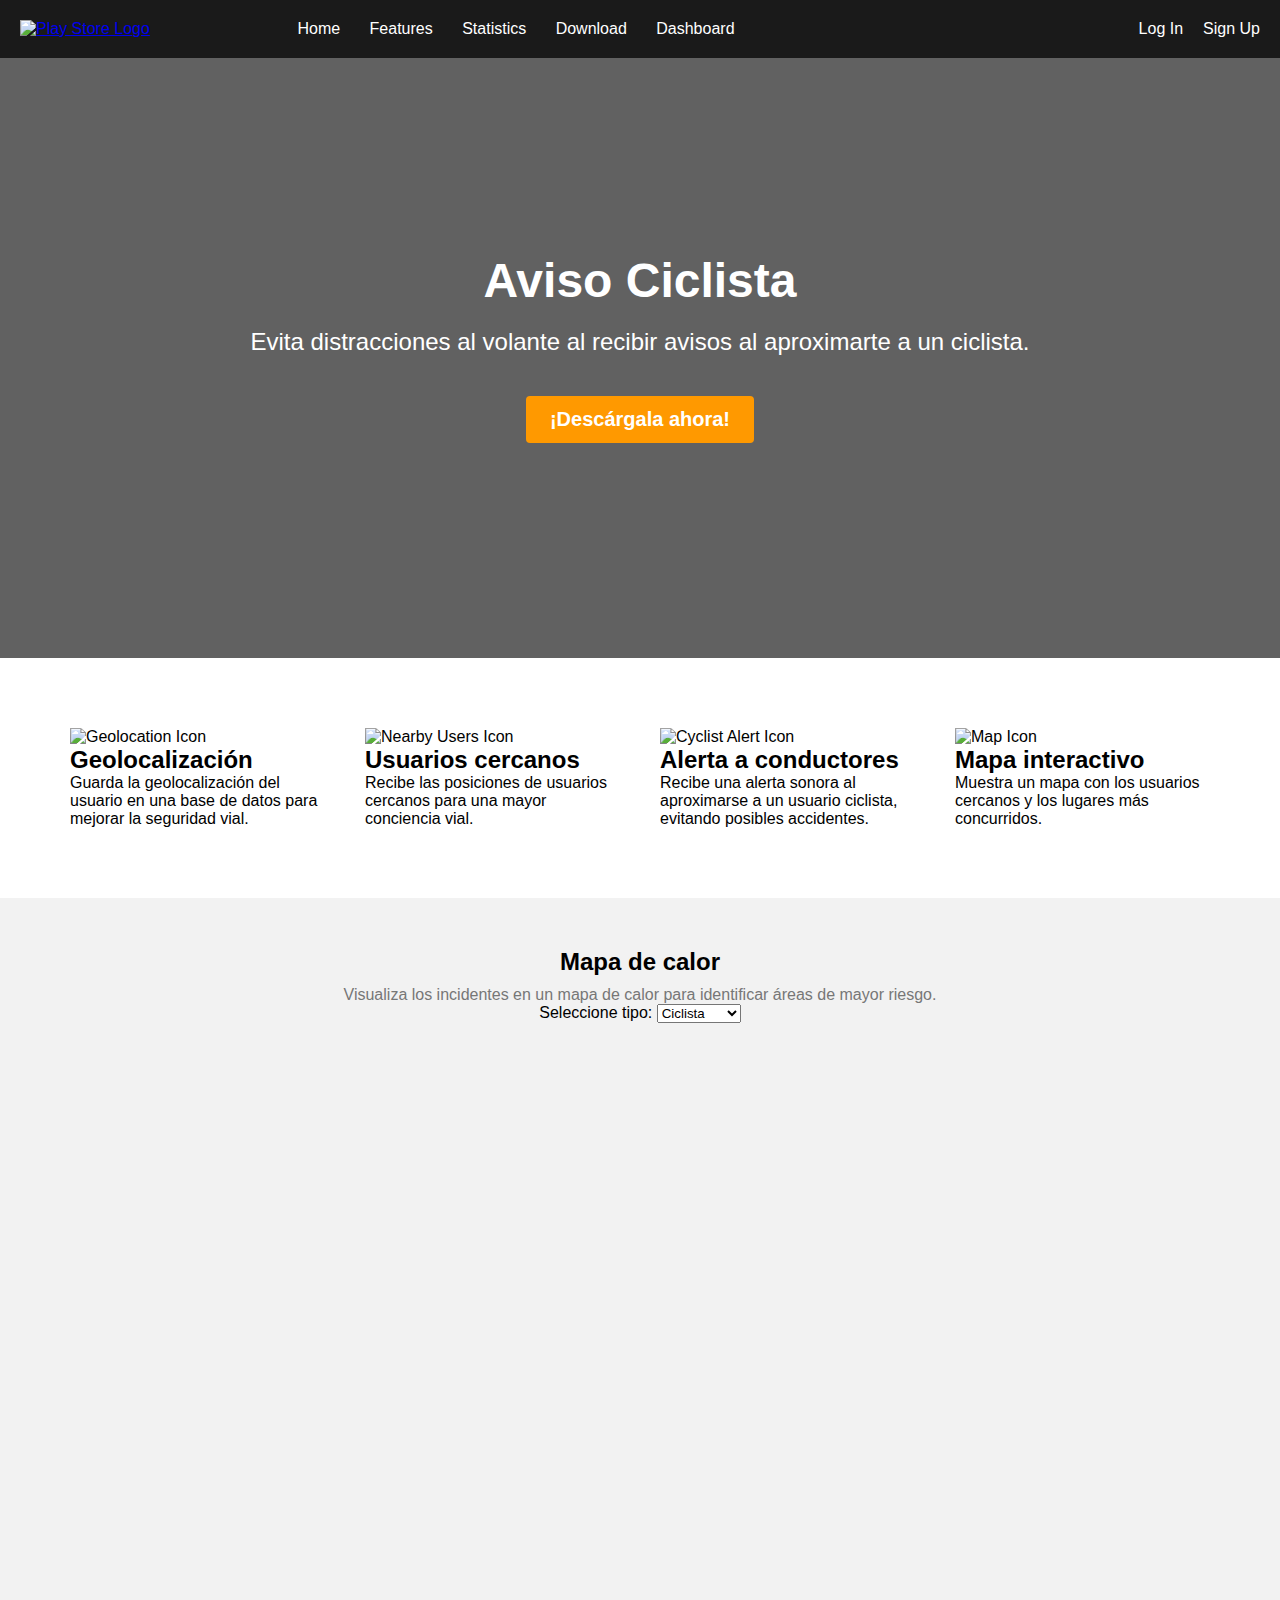
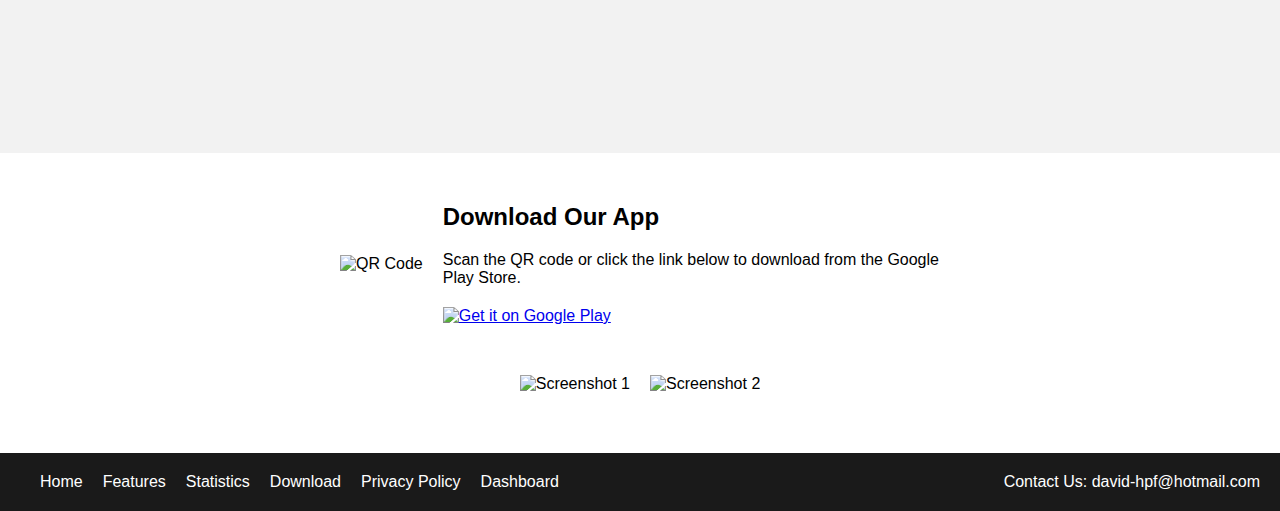
==== commit 127ce055: "improvements" ====
--- a/web/index.html
+++ b/web/index.html
@@ -15,7 +15,6 @@
     <script src="/app/modal.js" defer></script>
 
 </head>
-</head>
 <body>
 
 <!-- Header Section -->
@@ -26,10 +25,9 @@
     <nav class="main-nav">
         <ul>
             <li><a href="index.html">Home</a></li> <!-- Home link added -->
-            <li><a href="#features">Features</a></li>
-            <li><a href="#statistics">Statistics</a></li>
-            <li><a href="#download">Download</a></li>
-            <li><a href="#contact">Contact</a></li>
+            <li><a href="index.html#features">Features</a></li>
+            <li><a href="index.html#statistics">Statistics</a></li>
+            <li><a href="index.html#download">Download</a></li>
             <li><a href="/dashboard.html">Dashboard</a></li>
         </ul>
     </nav>
@@ -170,13 +168,11 @@
     <nav>
         <ul>
             <li><a href="index.html">Home</a></li> <!-- Home link added -->
-            <li><a href="#features">Features</a></li>
-            <li><a href="#statistics">Statistics</a></li>
-            <li><a href="#download">Download</a></li>
-            <li><a href="#contact">Contact</a></li>
+            <li><a href="index.html#features">Features</a></li>
+            <li><a href="index.html#statistics">Statistics</a></li>
+            <li><a href="index.html#download">Download</a></li>
             <li><a href="/privacy.html">Privacy Policy</a></li>
             <li><a href="/dashboard.html">Dashboard</a></li>
-            <li><a href="#terms">Terms of Service</a></li>
         </ul>
     </nav>
     <!-- Include contact info here -->
--- a/web/main.css
+++ b/web/main.css
@@ -1,3 +1,9 @@
+*,
+*::before,
+*::after {
+    box-sizing: border-box;
+}
+
 /* Reset some default styles */
 body, h1, h2, p, ul {
     margin: 0;
@@ -104,6 +110,9 @@
     align-items: center;
     padding: 50px;
     background-color: #f2f2f2;
+    background-image: url('/assets/bg.png');
+    background-size: cover;
+    background-position: center;
 }
 
 /* Download Section */
